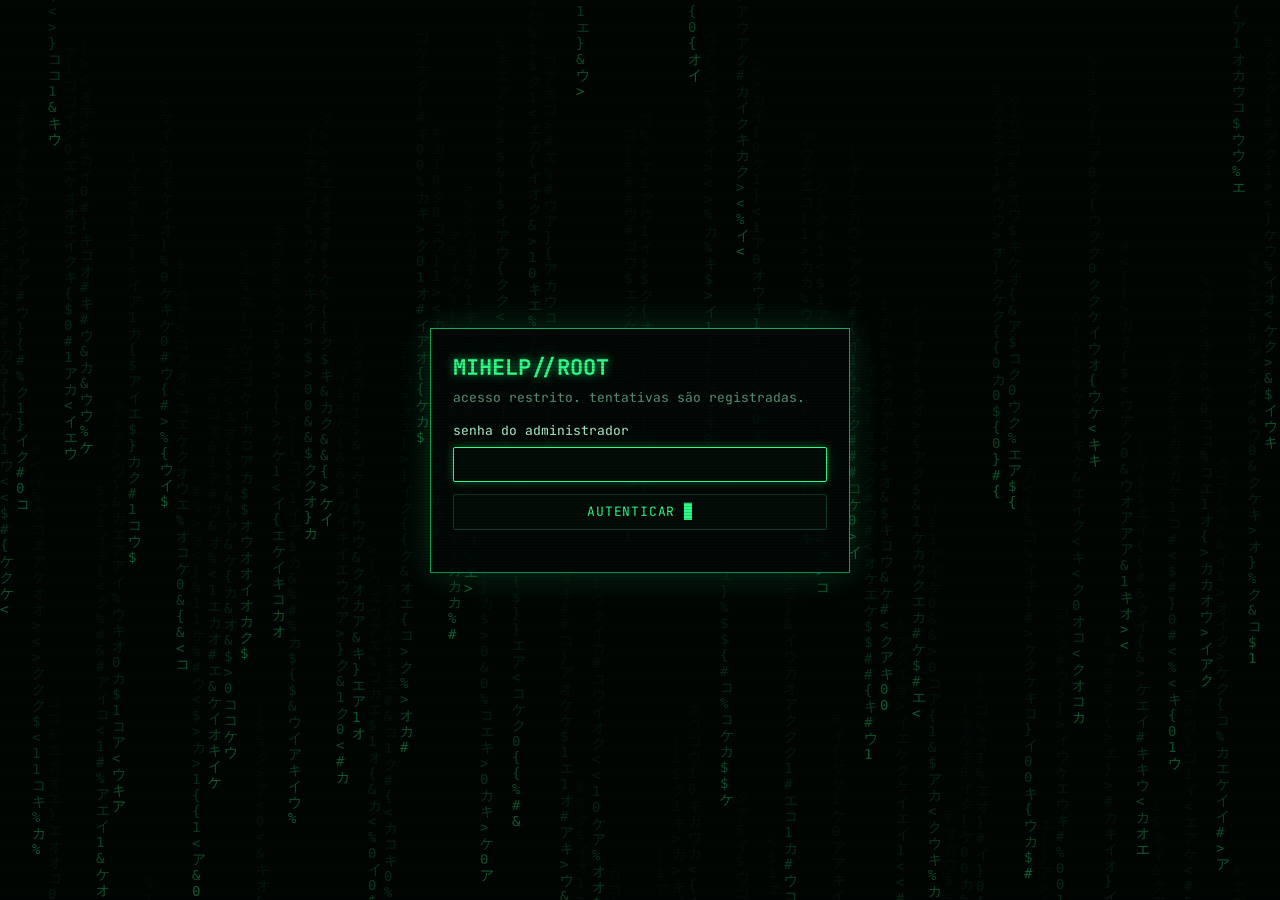
==== admin.html @ 462dd4fb "Add files via upload" ====
<!doctype html>
<html lang="pt-BR">
<head>
<meta charset="utf-8">
<meta name="viewport" content="width=device-width,initial-scale=1">
<meta name="robots" content="noindex,nofollow">
<title>MIHELP // ROOT</title>
<link rel="stylesheet" href="https://fonts.googleapis.com/css2?family=JetBrains+Mono:wght@400;700&display=swap">
<style>
:root{--bg:#030806;--pn:#07120d;--ln:#0f3d27;--g:#2bff88;--g2:#13a85a;--am:#ffb000;--rd:#ff4d5e;--tx:#b9ffd9;--mu:#5f9a7c}
*{box-sizing:border-box}
html,body{height:100%;margin:0;background:var(--bg);color:var(--tx);font:13px/1.5 'JetBrains Mono',ui-monospace,Consolas,monospace}
body::after{content:"";position:fixed;inset:0;pointer-events:none;background:repeating-linear-gradient(0deg,rgba(0,0,0,.18) 0 1px,transparent 1px 3px);z-index:99}
::selection{background:var(--g);color:#000}
a{color:var(--g)}
button,input,select,textarea{font:inherit;color:var(--g);background:#020b06;border:1px solid var(--ln);border-radius:2px;padding:7px 10px;outline:none}
input:focus,textarea:focus,select:focus{border-color:var(--g);box-shadow:0 0 8px rgba(43,255,136,.35)}
button{cursor:pointer;text-transform:uppercase;letter-spacing:.06em}
button:hover{background:var(--g);color:#000;box-shadow:0 0 12px rgba(43,255,136,.5)}
button.rd{color:var(--rd);border-color:#5a1620}button.rd:hover{background:var(--rd);color:#000}
button.am{color:var(--am);border-color:#5a4210}button.am:hover{background:var(--am);color:#000}
.glow{text-shadow:0 0 8px rgba(43,255,136,.7)}
#login{position:fixed;inset:0;display:grid;place-items:center;z-index:50;background:var(--bg)}
#rain{position:absolute;inset:0;opacity:.35}
.box{position:relative;width:min(420px,92vw);border:1px solid var(--g2);background:rgba(3,8,6,.88);padding:22px;box-shadow:0 0 30px rgba(43,255,136,.18)}
.box h1{margin:0 0 4px;font-size:22px;color:var(--g)}
.box p{margin:0 0 14px;color:var(--mu)}
.box input{width:100%;margin:6px 0 12px}
#msg{min-height:20px;color:var(--rd)}
.cur::after{content:"█";animation:b 1s steps(1) infinite}@keyframes b{50%{opacity:0}}
#app{display:none;height:100%;grid-template-columns:210px 1fr;grid-template-rows:1fr 120px}
#app.on{display:grid}
nav{grid-row:1/3;border-right:1px solid var(--ln);background:var(--pn);padding:14px 10px;overflow:auto}
nav h2{margin:0 0 12px;font-size:15px;color:var(--g)}
nav button{display:block;width:100%;text-align:left;margin:0 0 5px;border-color:transparent;background:transparent;text-transform:none}
nav button.on{border-color:var(--g2);color:#000;background:var(--g)}
nav .sp{height:14px}
main{overflow:auto;padding:18px}
main h3{margin:0 0 14px;color:var(--am);font-size:15px}main h3::before{content:"> ";color:var(--g)}
.card{border:1px solid var(--ln);background:var(--pn);padding:14px;margin:0 0 14px}
.card h4{margin:0 0 10px;color:var(--g);font-size:13px}
.grid{display:grid;grid-template-columns:repeat(auto-fit,minmax(150px,1fr));gap:12px}
.num{font-size:30px;color:var(--g);text-shadow:0 0 10px rgba(43,255,136,.6)}
.row{display:flex;gap:8px;flex-wrap:wrap;align-items:center;margin:0 0 8px}
.row>input,.row>select{flex:1;min-width:120px}
.it{border:1px solid var(--ln);padding:8px 10px;margin:0 0 6px;display:flex;gap:10px;justify-content:space-between;align-items:center;flex-wrap:wrap}
.it small{color:var(--mu)}
textarea{width:100%;min-height:140px;resize:vertical}
#log{grid-column:2;border-top:1px solid var(--ln);background:#010503;overflow:auto;padding:8px 14px;font-size:11px;color:var(--mu)}
#log b{color:var(--g)}#log .e{color:var(--rd)}
.mb{display:none}
@media(max-width:760px){#app{grid-template-columns:1fr;grid-template-rows:auto 1fr 90px}nav{grid-row:1;display:flex;gap:4px;overflow-x:auto;border-right:0;border-bottom:1px solid var(--ln);padding:8px}nav h2,nav .sp{display:none}nav button{width:auto;white-space:nowrap;margin:0}#log{grid-column:1}}
</style>
</head>
<body>

<div id="login">
  <canvas id="rain"></canvas>
  <div class="box">
    <h1 class="glow">MIHELP//ROOT</h1>
    <p>acesso restrito. tentativas são registradas.</p>
    <label>senha do administrador</label>
    <input id="pw" type="password" autocomplete="current-password" autofocus>
    <button id="go" style="width:100%">autenticar <span class="cur"></span></button>
    <div id="msg"></div>
  </div>
</div>

<div id="app">
  <nav id="nav"></nav>
  <main id="main"></main>
  <div id="log"></div>
</div>

<script>
const API='https://mihelp-api.mihelpmarketing.workers.dev';
const SITE='index.html'; // página do MiHelp (mesmo domínio)
const $=s=>document.querySelector(s);
const esc=s=>String(s==null?'':s).replace(/[&<>"']/g,c=>({'&':'&amp;','<':'&lt;','>':'&gt;','"':'&quot;',"'":'&#39;'}[c]));
const SEM_LOGIN=false; // true = modo demo (sem login, dados de mentira). Deixe false para usar de verdade.
let TK=''; try{TK=sessionStorage.getItem('mh_admtk')||''}catch(e){}

/* ---------- log estilo terminal ---------- */
function log(t,err){const l=$('#log');l.insertAdjacentHTML('afterbegin','<div class="'+(err?'e':'')+'"><b>['+new Date().toLocaleTimeString('pt-BR')+']</b> '+esc(t)+'</div>')}


/* ---------- dados de mentira (modo SEM_LOGIN) ---------- */
function mock(path){
  const p=path.split('?')[0];
  if(p==='/stats')return {ok:true,cad:128,helpers:61,lojas:14};
  if(p==='/config')return {ok:true,meta:'x',titulos:'x',duelo:'x'};
  if(p==='/admin/usuarios')return {ok:true,itens:[{nome:'Maria Souza',tel:'66999990001',papel:'helper',oficio:'Pintor'},{nome:'João Lima',tel:'66999990002',papel:'cliente',oficio:''},{nome:'Ana Reis',tel:'66999990003',papel:'helper',oficio:'Eletricista'}]};
  if(p==='/admin/oficios')return {ok:true,itens:[{tel:'66999990004',nome:'Carlos',oficio:'Instalador de piso vinílico'},{tel:'66999990005',nome:'Bia',oficio:'Designer de unhas'}]};
  if(p==='/anuncios')return {ok:true,anuncios:[{vaga:1,nome:'Padaria Central',texto:'Pão quentinho toda hora',validade:Date.now()+86400000},{vaga:2,nome:'Mercado Vale',texto:'Ofertas da semana',validade:Date.now()+7200000}]};
  if(p==='/admin/vozes')return {ok:true,itens:[{id:'v1',t:'Buraco na av. principal',reps:3,b:'Centro',oculto:false},{id:'v2',t:'Lâmpada queimada',reps:0,b:'Nova Barra',oculto:true}]};
  if(p==='/admin/classificados')return {ok:true,itens:[{id:'c1',t:'Bicicleta aro 26',reps:2,nome:'Pedro',oculto:false}]};
  if(p==='/admin/config')return {ok:true,itens:{meta:'{"txt":"exemplo"}',titulos:'{}',duelo:'{"id":"cidades"}'}};
  if(p==='/admin/licencas')return {ok:true,itens:[{tipo:'conta',alvo:'66999990001',nome:'Maria Souza',dias:30,ate:Date.now()+9*86400000,status:'ativo',restantes:9},{tipo:'loja',alvo:'padaria-central-a1b2',nome:'Padaria Central',dias:7,ate:Date.now()-2*86400000,status:'vencido',restantes:-2}]};
  if(p==='/admin/pagamentos')return {ok:true,total:342,itens:[{tipo:'anuncio',nome:'Padaria Central',valor:45,ts:Date.now()-3600000},{tipo:'apoio',nome:'Fulano',valor:20,ts:Date.now()-86400000},{tipo:'duelo',nome:'Beltrano',valor:5,ts:Date.now()-172800000}]};
  return {ok:true};
}
/* ---------- requisição ---------- */
async function req(path,body,method){
  const m=method||(body?'POST':'GET');
  if(SEM_LOGIN){log('[DEMO] '+m+' '+path);return {ok:true,j:mock(path)}}
  try{
    const r=await fetch(API+path,{method:m,headers:{'content-type':'application/json',...(TK?{authorization:'Bearer '+TK}:{})},body:body?JSON.stringify(body):undefined});
    const j=await r.json().catch(()=>({}));
    log(m+' '+path+' → '+r.status+(j.erro?' · '+j.erro:''),!r.ok);
    if(r.status===401&&TK&&path!=='/admin/login'){sair();}
    return {ok:r.ok,j};
  }catch(e){log(m+' '+path+' → sem conexão',true);return {ok:false,j:{erro:'sem conexão'}}}
}

/* ---------- login ---------- */
async function entrar(){
  const s=$('#pw').value;if(!s)return;
  $('#msg').textContent='';$('#go').disabled=true;
  const r=await req('/admin/login',{senha:s});
  $('#go').disabled=false;$('#pw').value='';
  if(r.ok&&r.j.token){TK=r.j.token;try{sessionStorage.setItem('mh_admtk',TK);sessionStorage.setItem('mh_adm','1')}catch(e){}abrir();}
  else $('#msg').textContent='ACESSO NEGADO'+(r.j.erro?' · '+r.j.erro:'');
}
function sair(){TK='';try{sessionStorage.removeItem('mh_admtk');sessionStorage.removeItem('mh_adm')}catch(e){}$('#app').classList.remove('on');$('#login').style.display='grid'}
$('#go').onclick=entrar;$('#pw').onkeydown=e=>{if(e.key==='Enter')entrar()};

/* ---------- chuva de código (só no login) ---------- */
(function(){const c=$('#rain'),x=c.getContext('2d');let w,h,col,y;
 const ch='01アイウエオカキクケコ#$%&<>{}';
 function ini(){w=c.width=innerWidth;h=c.height=innerHeight;col=Math.floor(w/16);y=Array(col).fill(0).map(()=>Math.random()*h/16)}
 ini();addEventListener('resize',ini);
 setInterval(()=>{if($('#login').style.display==='none')return;x.fillStyle='rgba(3,8,6,.12)';x.fillRect(0,0,w,h);x.fillStyle='#2bff88';x.font='14px monospace';
  y.forEach((v,i)=>{x.fillText(ch[Math.floor(Math.random()*ch.length)],i*16,v*16);y[i]=v*16>h&&Math.random()>.975?0:v+1})},60)})();

/* ---------- módulos ---------- */
const MODS=[
 ['visao','/visao'],['pessoas','/pessoas'],['oficios','/oficios'],['anuncios','/anuncios'],
 ['comandos','/comandos'],['denuncias','/denuncias'],['textos','/textos'],['meta','/meta'],['pagamentos','/pagamentos'],['planos','/planos'],['acessos','/acessos'],['config','/config'],
];
function menu(){
  $('#nav').innerHTML='<h2 class="glow">MIHELP//ROOT</h2>'+MODS.map(m=>'<button data-m="'+m[0]+'">'+m[1]+'</button>').join('')
   +'<div class="sp"></div><button class="am" id="bMi">↗ entrar no mihelp</button><button class="rd" id="bSair">⏻ sair</button>';
  document.querySelectorAll('nav [data-m]').forEach(b=>b.onclick=()=>mod(b.dataset.m));
  $('#bSair').onclick=sair;
  $('#bMi').onclick=()=>{try{sessionStorage.setItem('mh_adm','1');sessionStorage.setItem('mh_admtk',TK)}catch(e){}window.open(SITE,'_blank')}; // a nova aba herda o sessionStorage (mesmo domínio)
}
function abrir(){$('#login').style.display='none';$('#app').classList.add('on');menu();mod('visao');log('sessão root aberta (12h)')}
function mod(n){
  document.querySelectorAll('nav [data-m]').forEach(b=>b.classList.toggle('on',b.dataset.m===n));
  $('#main').innerHTML='<h3>'+n+'</h3><div id="c">carregando<span class="cur"></span></div>';
  M[n]($('#c'));
}
const btn=(t,cls,fn)=>{const b=document.createElement('button');b.textContent=t;if(cls)b.className=cls;b.onclick=fn;return b};
const conf=(b,t,fn)=>{b.onclick=()=>{if(b.dataset.c){fn();return}b.dataset.c=1;const o=b.textContent;b.textContent='confirmar?';setTimeout(()=>{delete b.dataset.c;b.textContent=o},3000)}};

const M={
 async visao(c){
  const [s,k]=await Promise.all([req('/stats'),req('/config')]);
  const j=s.j||{};
  c.innerHTML='<div class="grid"><div class="card"><h4>CADASTROS</h4><div class="num">'+(j.cad??'—')+'</div></div><div class="card"><h4>HELPERS</h4><div class="num">'+(j.helpers??'—')+'</div></div><div class="card"><h4>LOJAS</h4><div class="num">'+(j.lojas??'—')+'</div></div></div>'
   +'<div class="card"><h4>STATUS</h4>API: <b>'+(s.ok?'ONLINE':'OFFLINE')+'</b><br>'+esc(API)+'<br>Chaves públicas ativas: '+esc(Object.keys(k.j||{}).filter(x=>x!=='ok').join(', ')||'—')+'</div>';
 },
 async pessoas(c){
  c.innerHTML='<div class="row"><input id="q" placeholder="nome ou telefone"><button id="bq">buscar</button></div><div id="res"></div>';
  const busca=async()=>{const q=$('#q').value.trim();const r=await req('/admin/usuarios?q='+encodeURIComponent(q));const R=$('#res');R.innerHTML='';
   (r.j.itens||[]).forEach(u=>{const d=document.createElement('div');d.className='it';d.innerHTML='<div>'+esc(u.nome)+' <small>'+esc(u.tel)+' · '+esc(u.papel)+' · '+esc(u.oficio||'sem ofício')+'</small></div>';
    d.append(btn(u.papel==='helper'?'→ cliente':'→ helper','am',async()=>{const o=u.papel==='helper'?null:prompt('Ofício (ex: Pintor):','');if(u.papel!=='helper'&&!o)return;await req('/admin/usuario/mudar',{tel:u.tel,papel:u.papel==='helper'?'cliente':'helper',oficio:o||''});busca()}));
    R.append(d)});if(!(r.j.itens||[]).length)R.textContent='nenhum resultado'};
  $('#bq').onclick=busca;$('#q').onkeydown=e=>{if(e.key==='Enter')busca()};
 },
 async oficios(c){
  const r=await req('/admin/oficios');c.innerHTML='';
  (r.j.itens||[]).forEach(o=>{const d=document.createElement('div');d.className='it';d.innerHTML='<div>'+esc(o.oficio)+' <small>'+esc(o.nome)+' · '+esc(o.tel)+'</small></div>';
   d.append(btn('aprovar','',async()=>{await req('/admin/oficios/decidir',{tel:o.tel,oficio:o.oficio,aprovar:true});mod('oficios')}),
    btn('aprovar como…','am',async()=>{const n=prompt('Aprovar como:',o.oficio);if(n){await req('/admin/oficios/decidir',{tel:o.tel,oficio:o.oficio,aprovar:true,como:n});mod('oficios')}}),
    btn('recusar','rd',async()=>{await req('/admin/oficios/decidir',{tel:o.tel,oficio:o.oficio,aprovar:false});mod('oficios')}));
   c.append(d)});
  if(!(r.j.itens||[]).length)c.textContent='nenhum ofício pendente ✔';
 },
 async anuncios(c){
  c.innerHTML='<div class="card"><h4>NOVO ANÚNCIO</h4><div class="row"><input id="an" placeholder="nome"><input id="at" placeholder="texto (até 140)"></div><div class="row"><input id="al" placeholder="link https://"><input id="av" type="number" placeholder="vaga 1-30" value="1"><input id="am" type="number" placeholder="minutos" value="1440"><select id="ag"><option value="">pago</option><option value="cortesia">cortesia</option></select><button id="ab">publicar</button></div></div><div id="ls"></div><div class="row"><button class="rd" id="alp">limpar todos</button></div>';
  $('#ab').onclick=async()=>{await req('/admin',{acao:'anuncio_add',dados:{nome:$('#an').value,texto:$('#at').value,link:$('#al').value,vaga:+$('#av').value,minutos:+$('#am').value,tag:$('#ag').value}});mod('anuncios')};
  conf($('#alp'),'',async()=>{await req('/admin',{acao:'anuncio_limpar'});mod('anuncios')});
  const r=await req('/anuncios');
  (r.j.anuncios||[]).forEach(a=>{const d=document.createElement('div');d.className='it';d.innerHTML='<div>#'+a.vaga+' '+esc(a.nome)+' <small>'+esc(a.texto)+' · até '+new Date(a.validade).toLocaleString('pt-BR')+'</small></div>';
   const b=btn('apagar vaga','rd');conf(b,'',async()=>{await req('/admin',{acao:'anuncio_del',dados:{vaga:a.vaga}});mod('anuncios')});d.append(b);$('#ls').append(d)});
 },
 comandos(c){
  c.innerHTML='<div class="card"><h4>AVISO PARA TODOS OS APARELHOS</h4><div class="row"><input id="cv" maxlength="120" placeholder="mensagem"><input id="ct" type="number" placeholder="minutos (0=sem fim)" value="30"><button id="ca">enviar</button></div></div>'
   +'<div class="card"><h4>BOTS</h4><div class="row"><button id="b1">ligar</button><button id="b0" class="rd">desligar</button></div></div>'
   +'<div class="card"><h4>VERIFICAR PESSOA</h4><div class="row"><input id="vn" placeholder="nome exato"><button id="v1">dar selo</button><button id="v0" class="rd">tirar selo</button></div></div>'
   +'<div class="card"><h4>LIMPAR (apaga em todos os aparelhos)</h4><div class="row" id="lp"></div></div>';
  const cmd=async x=>{const r=await req('/admin/ctl',{cmd:x});if(r.ok)log('comando enviado: '+x.a)};
  $('#ca').onclick=()=>cmd({a:'aviso',v:$('#cv').value,ate:+$('#ct').value?Date.now()+$('#ct').value*60000:0});
  $('#b1').onclick=()=>cmd({a:'bots',v:true});$('#b0').onclick=()=>cmd({a:'bots',v:false});
  $('#v1').onclick=()=>cmd({a:'verif',n:$('#vn').value,v:1});$('#v0').onclick=()=>cmd({a:'verif',n:$('#vn').value,v:0});
  ['sala','salas','guilda','outdoor','tudo'].forEach(a=>{const b=btn(a,'rd');conf(b,'',()=>cmd({a:'limpar',alvo:a}));$('#lp').append(b)});
 },
 async denuncias(c){
  const [v,k]=await Promise.all([req('/admin/vozes'),req('/admin/classificados')]);
  c.innerHTML='<div class="card"><h4>VOZ DA CIDADE (mais denunciadas)</h4><div id="vz"></div></div><div class="card"><h4>CLASSIFICADOS (mais denunciados)</h4><div id="cl"></div></div>';
  (v.j.itens||[]).slice(0,25).forEach(x=>{const d=document.createElement('div');d.className='it';d.innerHTML='<div>'+esc(x.t)+' <small>reps '+x.reps+' · '+esc(x.b)+(x.oculto?' · OCULTO':'')+'</small></div>';
   d.append(btn(x.oculto?'mostrar':'ocultar','am',async()=>{await req('/admin/vozes/acao',{id:x.id,acao:'ocultar',v:!x.oculto});mod('denuncias')}));
   const b=btn('apagar','rd');conf(b,'',async()=>{await req('/admin/vozes/acao',{id:x.id,acao:'apagar'});mod('denuncias')});d.append(b);$('#vz').append(d)});
  (k.j.itens||[]).slice(0,25).forEach(x=>{const d=document.createElement('div');d.className='it';d.innerHTML='<div>'+esc(x.t)+' <small>reps '+x.reps+' · '+esc(x.nome)+(x.oculto?' · OCULTO':'')+'</small></div>';
   d.append(btn(x.oculto?'mostrar':'ocultar','am',async()=>{await req('/admin/classificados/acao',{id:x.id,acao:'ocultar',v:!x.oculto});mod('denuncias')}));
   const b=btn('apagar','rd');conf(b,'',async()=>{await req('/admin/classificados/acao',{id:x.id,acao:'apagar'});mod('denuncias')});d.append(b);$('#cl').append(d)});
 },

 async textos(c){
  const r=await req('/admin/config');let cur={};try{cur=JSON.parse((r.j.itens||{}).textos||'{}')}catch(e){}
  const D={'apoio.titulo':'Ajude o MiHelp a crescer','apoio.texto':'Toda ajuda mantém o MiHelp no ar.','apoio.botao':'Apoiar','apoio.link':''};
  const R={'apoio.titulo':'Título','apoio.texto':'Texto','apoio.botao':'Botão','apoio.link':'Link do botão'};
  c.innerHTML='<div class="grid" style="grid-template-columns:1fr 1fr"><div class="card"><h4>💛 CAIXINHA DE DOAÇÃO</h4><div id="tf"></div><div class="row"><button id="ts">salvar</button><button id="tr" class="rd">voltar ao original</button></div></div><div class="card"><h4>PRÉVIA</h4><div id="pv" style="border:1px solid var(--g2);padding:14px;text-align:center"></div></div></div>';
  const I={};Object.keys(R).forEach(k=>{const l=document.createElement('label');l.textContent=R[k];const i=document.createElement(k==='apoio.texto'?'textarea':'input');i.value=cur[k]||D[k];i.style.cssText='width:100%;margin:4px 0 10px;min-height:'+(k==='apoio.texto'?'70px':'0');i.oninput=pv;I[k]=i;$('#tf').append(l,i)});
  function pv(){$('#pv').innerHTML='<b style="color:var(--am)">'+esc(I['apoio.titulo'].value)+'</b><p>'+esc(I['apoio.texto'].value)+'</p><button>'+esc(I['apoio.botao'].value)+'</button><br><small>'+esc(I['apoio.link'].value)+'</small>'}pv();
  $('#ts').onclick=async()=>{const o={};Object.keys(I).forEach(k=>{const v=I[k].value.trim().slice(0,200);if(v&&v!==D[k])o[k]=v});await req('/admin/config',{itens:{textos:JSON.stringify(o)}});log('textos salvos')};
  $('#tr').onclick=async()=>{await req('/admin/config',{itens:{textos:'{}'}});mod('textos')};
 },
 async meta(c){
  const r=await req('/admin/config');let m={alvo:5000,arrecadado:0,usos:[]};try{Object.assign(m,JSON.parse((r.j.itens||{}).meta||'{}'))}catch(e){}
  c.innerHTML='<div class="card"><h4>META DE APOIO</h4><div class="row"><input id="ma" type="number" placeholder="meta R$"><input id="mr" type="number" placeholder="arrecadado R$"></div><div id="mu"></div><button id="ms">salvar</button></div><div class="card"><h4>ANDAMENTO</h4><div style="height:14px;border:1px solid var(--g2)"><div id="mb" style="height:100%;background:var(--g)"></div></div></div>';
  $('#ma').value=m.alvo;$('#mr').value=m.arrecadado;
  const U=(m.usos||[]).map(u=>{const d=document.createElement('div');d.className='row';const n=document.createElement('input'),q=document.createElement('input');n.value=u[0];q.type='number';q.value=u[1];d.append(n,q);$('#mu').append(d);return [n,q]});
  const bar=()=>$('#mb').style.width=Math.min(100,(+$('#mr').value||0)/(+$('#ma').value||1)*100)+'%';bar();$('#mr').oninput=$('#ma').oninput=bar;
  $('#ms').onclick=async()=>{if(!(+$('#ma').value>0))return log('a meta precisa ser maior que zero',true);await req('/admin/config',{itens:{meta:JSON.stringify({alvo:+$('#ma').value,arrecadado:Math.max(0,+$('#mr').value||0),usos:U.map(([n,q])=>[n.value.trim()||'Outro',+q.value||0])})}});log('meta salva')};
 },
 async pagamentos(c){
  const r=await req('/admin/pagamentos');const j=r.j||{};
  if(!r.ok||!j.itens){c.innerHTML='<div class="card">Rota <b>/admin/pagamentos</b> ainda não existe no worker. Cole o bloco v33 (arquivo worker-v33.js) no fim do worker.js.</div>';return}
  c.innerHTML='<div class="grid"><div class="card"><h4>TOTAL CONFIRMADO</h4><div class="num">R$ '+(+j.total||0).toFixed(2).replace('.',',')+'</div></div></div><div class="card"><h4>ÚLTIMOS PAGAMENTOS (Pix confirmado no Mercado Pago)</h4><div id="pl"></div></div>';
  j.itens.forEach(x=>{const d=document.createElement('div');d.className='it';d.innerHTML='<div>'+esc(x.tipo)+' · '+esc(x.nome)+' <small>'+new Date(x.ts).toLocaleString('pt-BR')+'</small></div><b>R$ '+(+x.valor).toFixed(2).replace('.',',')+'</b>';$('#pl').append(d)});
 },
 async planos(c){
  const r=await req('/admin/config');let L=[];try{L=JSON.parse((r.j.itens||{}).planos||'[]')}catch(e){}
  if(!L.length)L=[{app:'mesa',nome:'Básico',preco:49,desc:'Cardápio + pedidos'},{app:'domin',nome:'Pro',preco:99,desc:'PDV, estoque, equipe'}];
  c.innerHTML='<div class="card"><h4>PLANOS DOS APPS (rascunho)</h4><p style="color:var(--mu)">Só define os planos. A cobrança e o bloqueio por plano vêm na próxima etapa.</p><div id="pp"></div><div class="row"><button id="pa">+ plano</button><button id="ps">salvar</button></div></div>';
  const draw=()=>{$('#pp').innerHTML='';L.forEach((p,i)=>{const d=document.createElement('div');d.className='row';
   const a=document.createElement('select');['mesa','domin','mihelp'].forEach(o=>{const e=document.createElement('option');e.textContent=o;a.append(e)});a.value=p.app;a.onchange=()=>p.app=a.value;
   const n=document.createElement('input');n.value=p.nome;n.oninput=()=>p.nome=n.value;const q=document.createElement('input');q.type='number';q.value=p.preco;q.oninput=()=>p.preco=+q.value;
   const t=document.createElement('input');t.value=p.desc;t.oninput=()=>p.desc=t.value;const x=btn('✕','rd',()=>{L.splice(i,1);draw()});d.append(a,n,q,t,x);$('#pp').append(d)})};draw();
  $('#pa').onclick=()=>{L.push({app:'mesa',nome:'Novo',preco:0,desc:''});draw()};
  $('#ps').onclick=async()=>{await req('/admin/config',{itens:{planos:JSON.stringify(L.slice(0,20))}});log('planos salvos')};
 },

 async acessos(c){
  c.innerHTML='<div class="card"><h4>DAR / ESTENDER ACESSO</h4>'
   +'<div class="row"><select id="aApp"><option value="mesa">MESA</option><option value="domin">DOMIN</option><option value="rivo">RIVO</option><option value="mihelp">MIHELP</option></select>'
   +'<select id="aTipo"><option value="conta">conta (telefone)</option><option value="loja">loja (chave)</option></select>'
   +'<input id="aAlvo" placeholder="telefone ou chave da loja"><input id="aDias" type="number" placeholder="dias" value="30" style="max-width:100px"></div>'
   +'<div class="row"><button id="aDar">dar acesso</button><button id="aExt" class="am">estender</button></div></div>'
   +'<div class="card"><h4>ACESSOS DESTE APP</h4><div id="aLs"></div></div>';
  const carregar=async()=>{const r=await req('/admin/licencas?app='+$('#aApp').value);const L=$('#aLs');L.innerHTML='';
   (r.j.itens||[]).forEach(x=>{const vencido=x.status!=='ativo';const d=document.createElement('div');d.className='it';
    d.innerHTML='<div>'+(x.tipo==='conta'?'📱 ':'🏪 ')+esc(x.nome||x.alvo)+' <small>'+esc(x.alvo)+' · '+(x.status==='revogado'?'REVOGADO':x.status==='vencido'?'VENCIDO há '+Math.abs(x.restantes)+'d':x.restantes+'d restantes')+'</small></div>';
    const cor=x.status==='ativo'?'':'rd';d.querySelector('div').style.color=x.status==='ativo'?'var(--g)':x.status==='vencido'?'var(--rd)':'var(--mu)';
    const e7=btn('+7','',async()=>{await req('/admin/licenca',{app:$('#aApp').value,tipo:x.tipo,alvo:x.alvo,dias:7,acao:'estender'});carregar()});
    const e30=btn('+30','',async()=>{await req('/admin/licenca',{app:$('#aApp').value,tipo:x.tipo,alvo:x.alvo,dias:30,acao:'estender'});carregar()});
    const rv=btn('revogar','rd');conf(rv,'',async()=>{await req('/admin/licenca',{app:$('#aApp').value,tipo:x.tipo,alvo:x.alvo,acao:'revogar'});carregar()});
    d.append(e7,e30,rv);L.append(d)});
   if(!(r.j.itens||[]).length)L.textContent='nenhum acesso cadastrado para este app ainda'};
  $('#aApp').onchange=carregar;
  $('#aDar').onclick=async()=>{const alvo=$('#aAlvo').value.trim(),dias=+$('#aDias').value;if(!alvo||!(dias>0))return log('preencha o alvo e os dias',true);
   const r=await req('/admin/licenca',{app:$('#aApp').value,tipo:$('#aTipo').value,alvo,dias,acao:'dar'});if(r.ok)$('#aAlvo').value='';carregar()};
  $('#aExt').onclick=async()=>{const alvo=$('#aAlvo').value.trim(),dias=+$('#aDias').value;if(!alvo||!(dias>0))return log('preencha o alvo e os dias',true);
   await req('/admin/licenca',{app:$('#aApp').value,tipo:$('#aTipo').value,alvo,dias,acao:'estender'});carregar()};
  carregar();
 },
 async config(c){
  const r=await req('/admin/config');const it=r.j.itens||{};
  c.innerHTML='<div class="card"><h4>CHAVES DO AdminConfig</h4><div class="row"><select id="ck"></select><input id="nk" placeholder="ou nova chave"></div><textarea id="cvv" spellcheck="false"></textarea><div class="row"><button id="cs">gravar</button></div></div>';
  const S=$('#ck');S.innerHTML=Object.keys(it).map(k=>'<option>'+esc(k)+'</option>').join('');
  const pr=()=>{const v=it[S.value]||'';try{$('#cvv').value=JSON.stringify(JSON.parse(v),null,2)}catch(e){$('#cvv').value=v}};
  S.onchange=pr;pr();
  $('#cs').onclick=async()=>{const k=$('#nk').value.trim()||S.value;if(!k)return;let v=$('#cvv').value;try{v=JSON.stringify(JSON.parse(v))}catch(e){}
   const o=await req('/admin/config',{itens:{[k]:v}});if(o.ok&&(o.j.recusadas||[]).length)log('recusada pelo servidor: '+o.j.recusadas.join(','),true);mod('config')};
 }
};

if(SEM_LOGIN){abrir();log('MODO DEMO: sem login, dados de mentira')}else if(TK&&sessionStorage.getItem('mh_adm')==='1')abrir();else{$('#login').style.display='grid';$('#pw').focus()}
</script>
</body>
</html>
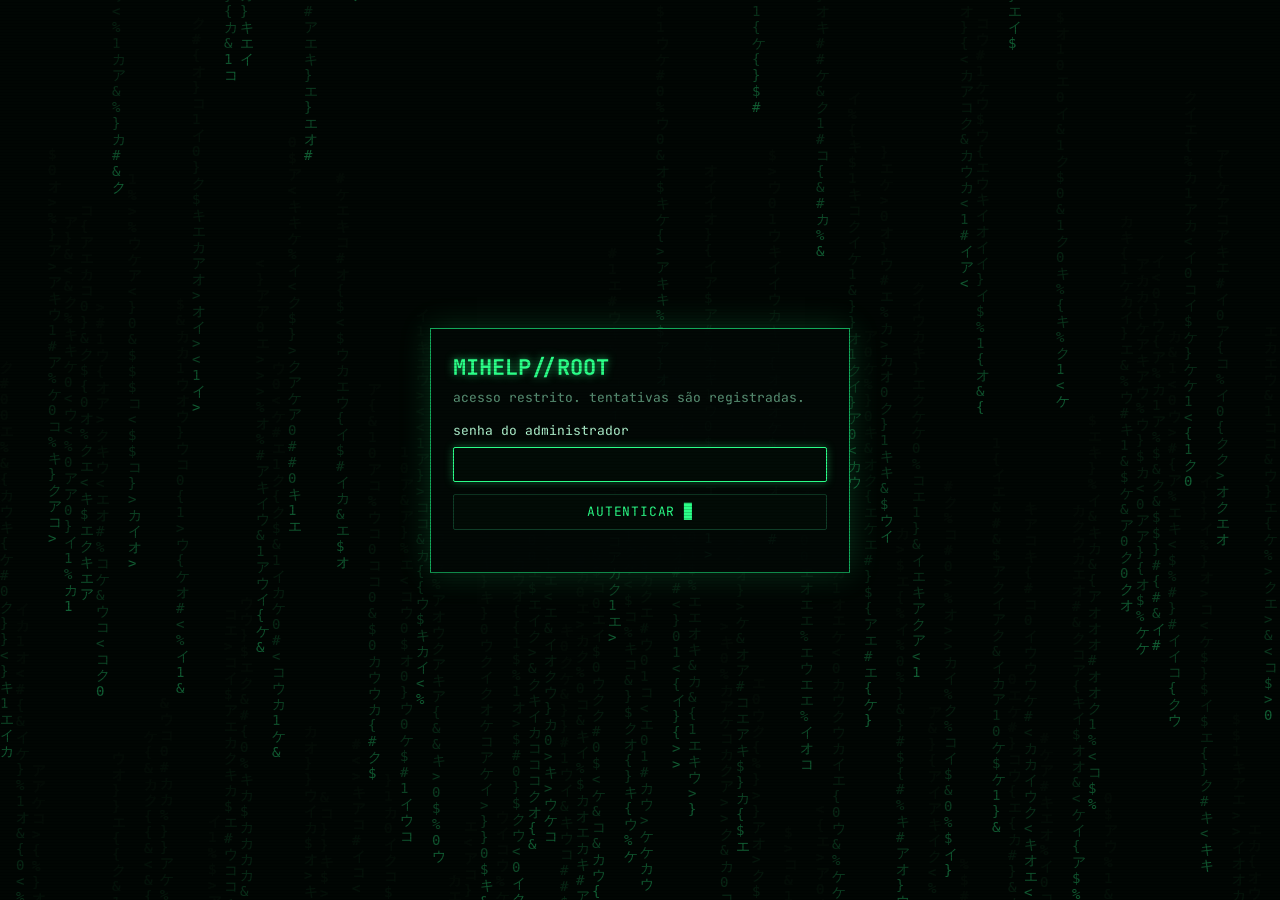
==== commit a022280d: "Add files via upload" ====
--- a/admin.html
+++ b/admin.html
@@ -97,6 +97,7 @@
   if(p==='/admin/config')return {ok:true,itens:{meta:'{"txt":"exemplo"}',titulos:'{}',duelo:'{"id":"cidades"}'}};
   if(p==='/admin/licencas')return {ok:true,itens:[{tipo:'conta',alvo:'66999990001',nome:'Maria Souza',dias:30,ate:Date.now()+9*86400000,status:'ativo',restantes:9},{tipo:'loja',alvo:'padaria-central-a1b2',nome:'Padaria Central',dias:7,ate:Date.now()-2*86400000,status:'vencido',restantes:-2}]};
   if(p==='/admin/pagamentos')return {ok:true,total:342,itens:[{tipo:'anuncio',nome:'Padaria Central',valor:45,ts:Date.now()-3600000},{tipo:'apoio',nome:'Fulano',valor:20,ts:Date.now()-86400000},{tipo:'duelo',nome:'Beltrano',valor:5,ts:Date.now()-172800000}]};
+  if(p==='/admin/investir')return {ok:true,itens:[{id:'x1',categoria:'franquia',nome:'Marca Exemplo',segmento:'Alimentação',status:'pendente',plano:'basico',ativo:true,cidades:['barra-do-garcas']}],interesses:[]};
   return {ok:true};
 }
 /* ---------- requisição ---------- */
@@ -134,7 +135,7 @@
 
 /* ---------- módulos ---------- */
 const MODS=[
- ['visao','/visao'],['pessoas','/pessoas'],['oficios','/oficios'],['anuncios','/anuncios'],
+ ['visao','/visao'],['pessoas','/pessoas'],['oficios','/oficios'],['investir','/investir'],['anuncios','/anuncios'],
  ['comandos','/comandos'],['denuncias','/denuncias'],['textos','/textos'],['meta','/meta'],['pagamentos','/pagamentos'],['planos','/planos'],['acessos','/acessos'],['config','/config'],
 ];
 function menu(){
@@ -176,6 +177,52 @@
     btn('recusar','rd',async()=>{await req('/admin/oficios/decidir',{tel:o.tel,oficio:o.oficio,aprovar:false});mod('oficios')}));
    c.append(d)});
   if(!(r.j.itens||[]).length)c.textContent='nenhum ofício pendente ✔';
+ },
+ async investir(c){
+  const [r,p]=await Promise.all([req('/admin/investir'),req('/investir')]);const j=r.j||{};
+  if(!r.ok||!j.itens){c.innerHTML='<div class="card">Rota <b>/admin/investir</b> ainda não existe no worker. Veja o arquivo INVESTIR-API.md.</div>';return}
+  const CAT={franquia:'Franquias',regiao:'Negócios da região',oportunidade:'Oportunidades'},PL=['basico','destaque','exclusivo'],
+   CID={'barra-do-garcas':'Barra do Garças-MT','pontal-do-araguaia':'Pontal do Araguaia-MT',aragarcas:'Aragarças-GO'},
+   GAR=/(retorno|lucro|rentabilidade|ganho|rendimento)s?\s+(garantid|certo|assegurad|fixo)|garant(e|imos|ido|ia)\s+(o\s+|de\s+)?(retorno|lucro|ganho|rendimento)|sem\s+risco|risco\s+zero|dinheiro\s+de\s+volta/i;
+  const L=j.itens,ints=j.interesses||[],cnt={};ints.forEach(x=>{cnt[x.opId]=(cnt[x.opId]||0)+1});
+  const pend=L.filter(i=>i.status==='pendente').length;
+  c.innerHTML='<div class="grid"><div class="card"><h4>PENDENTES</h4><div class="num">'+pend+'</div></div><div class="card"><h4>NO AR</h4><div class="num">'+L.filter(i=>i.status==='aprovado'&&i.ativo!==false).length+'</div></div><div class="card"><h4>INTERESSES</h4><div class="num">'+ints.length+'</div></div></div>'
+   +'<div class="card"><h4>OPORTUNIDADES</h4><div id="il"></div><div class="row"><button id="in">+ nova oportunidade</button></div></div><div class="card" id="ie" hidden></div>'
+   +'<div class="card"><h4>INTERESSADOS (dados pessoais: só root; cada pessoa autorizou o envio)</h4><div id="ii"></div></div><div class="card"><h4>DEMANDA POR TIPO DE NEGÓCIO</h4><div id="id"></div></div>';
+  const sv=async it=>{const o=await req('/admin/investir/salvar',it);if(o.ok)mod('investir');else log('não salvou',true)};
+  L.slice().sort((a,b)=>(a.status==='pendente'?0:1)-(b.status==='pendente'?0:1)||String(a.nome).localeCompare(String(b.nome))).forEach(i=>{
+   const d=document.createElement('div');d.className='it';
+   d.innerHTML='<div>'+esc(i.nome)+' <small>'+esc(CAT[i.categoria]||i.categoria)+' · '+esc(i.status)+' · plano '+esc(i.plano||'basico')+(i.patrocinado?' · PATROCINADA':'')+(i.ativo===false?' · DESATIVADA':'')+(i.views?' · 👁 '+i.views:'')+(cnt[i.id]?' · ✉ '+cnt[i.id]:'')+'</small></div>';
+   const up=ch=>sv(Object.assign({},i,ch));
+   if(i.status!=='aprovado')d.append(btn('aprovar','',()=>up({status:'aprovado'})));
+   if(i.status!=='rejeitado')d.append(btn('rejeitar','rd',()=>up({status:'rejeitado'})));
+   d.append(btn(i.ativo===false?'ativar':'desativar','am',()=>up({ativo:i.ativo===false})),btn(i.patrocinado?'tirar patrocínio':'patrocinar','am',()=>up({patrocinado:!i.patrocinado})));
+   const pl=document.createElement('select');PL.forEach(o=>pl.append(new Option('plano '+o,o)));pl.value=i.plano||'basico';pl.onchange=()=>up({plano:pl.value});d.append(pl,btn('editar','',()=>form(i)));
+   const x=btn('apagar','rd');conf(x,'',async()=>{await req('/admin/investir/apagar',{id:i.id});mod('investir')});d.append(x);$('#il').append(d)});
+  if(!L.length)$('#il').textContent='nenhuma oportunidade cadastrada';
+  function form(it){const o=it||{},E=$('#ie');E.hidden=false;
+   E.innerHTML='<h4>'+(it?'EDITAR':'NOVA')+' OPORTUNIDADE</h4>';
+   const F={},add=(k,lb,tag,opts)=>{const l=document.createElement('label');l.textContent=lb;const e=document.createElement(tag||'input');if(tag==='select')(opts||[]).forEach(v=>e.append(new Option(Array.isArray(v)?v[1]:v,Array.isArray(v)?v[0]:v)));if(tag==='textarea')e.style.minHeight='70px';e.style.cssText+='width:100%;margin:4px 0 10px';e.value=o[k]==null?'':o[k];F[k]=e;E.append(l,e)};
+   add('categoria','Categoria','select',Object.entries(CAT));add('nome','Nome *');add('segmento','Segmento *');add('cidadeOrigem','Cidade de origem','select',[['','—']].concat(Object.entries(CID)));
+   add('descricao','Descrição *','textarea');add('modelo','Modelo de operação / negócio','textarea');add('procura','Procura','select',[['franqueado','franqueado'],['socio','sócio'],['investidor','investidor'],['comprador','comprador']]);
+   add('tipoExpansao','Tipo de expansão');add('invest','Investimento estimado (como a empresa informa)');add('taxa','Taxa de franquia');add('area','Área necessária');add('requisitos','Requisitos','textarea');add('extra','Informações adicionais','textarea');add('site','Site https://');add('contato','WhatsApp');
+   const cs=Object.entries(CID).map(([k,n])=>{const l=document.createElement('label');l.style.marginRight='14px';const e=document.createElement('input');e.type='checkbox';e.value=k;e.checked=(o.cidades||[]).includes(k);l.append(e,' '+n);E.append(l);return e});
+   E.append(document.createElement('br'));add('plano','Plano','select',PL);add('status','Situação','select',['pendente','aprovado','rejeitado']);
+   if(!it)F.status.value='aprovado';
+   const pa=document.createElement('input');pa.type='checkbox';pa.checked=!!o.patrocinado;const at=document.createElement('input');at.type='checkbox';at.checked=o.ativo!==false;
+   const l1=document.createElement('label');l1.append(pa,' patrocinada');const l2=document.createElement('label');l2.style.marginLeft='14px';l2.append(at,' ativa');E.append(l1,l2,document.createElement('br'),document.createElement('br'));
+   const sb=btn('salvar','',()=>{const V=k=>F[k].value.trim();if(V('nome').length<2||V('segmento').length<2||V('descricao').length<10)return log('preencha nome, segmento e descrição (mín. 10 letras)',true);
+    if(V('site')&&!/^https?:\/\//i.test(V('site')))return log('site precisa começar com https://',true);
+    if(GAR.test(['nome','segmento','descricao','modelo','tipoExpansao','invest','taxa','requisitos','extra'].map(V).join(' ')))return log('texto promete retorno garantido: não pode',true);
+    const it2=Object.assign({},o);['categoria','nome','segmento','cidadeOrigem','descricao','modelo','procura','tipoExpansao','invest','taxa','area','requisitos','extra','site','contato','plano','status'].forEach(k=>it2[k]=V(k));
+    if(it2.categoria==='franquia')it2.procura='franqueado';it2.cidades=cs.filter(e=>e.checked).map(e=>e.value);it2.patrocinado=pa.checked;it2.ativo=at.checked;if(!it2.id)it2.id='o'+Date.now().toString(36)+Math.random().toString(36).slice(2,7);it2.origem=o.origem||'admin';it2.ts=o.ts||Date.now();sv(it2)});
+   const row=document.createElement('div');row.className='row';row.append(sb,btn('cancelar','rd',()=>{E.hidden=true}));E.append(row);E.scrollIntoView({behavior:'smooth'})}
+  $('#in').onclick=()=>form(null);
+  ints.slice().reverse().slice(0,80).forEach(x=>{const op=L.find(i=>i.id===x.opId),d=document.createElement('div');d.className='it';d.innerHTML='<div>'+esc(x.nome)+' → '+esc(op?op.nome:x.opId)+' <small>'+esc([CID[x.cidade]||x.cidade,x.tel,x.tipo,x.faixa,x.msg].filter(Boolean).join(' · '))+'</small></div>';$('#ii').append(d)});
+  if(!ints.length)$('#ii').textContent='ninguém manifestou interesse ainda';
+  const dm={};((p.j&&p.j.demanda)||[]).forEach(x=>{dm[x.categoria]=(dm[x.categoria]||0)+(+x.n||0)});
+  Object.entries(dm).sort((a,b)=>b[1]-a[1]).forEach(([k,n])=>{const d=document.createElement('div');d.className='it';d.innerHTML='<div>'+esc(k)+'</div><b>'+n+'</b>';$('#id').append(d)});
+  if(!Object.keys(dm).length)$('#id').textContent='sem pedidos ainda';
  },
  async anuncios(c){
   c.innerHTML='<div class="card"><h4>NOVO ANÚNCIO</h4><div class="row"><input id="an" placeholder="nome"><input id="at" placeholder="texto (até 140)"></div><div class="row"><input id="al" placeholder="link https://"><input id="av" type="number" placeholder="vaga 1-30" value="1"><input id="am" type="number" placeholder="minutos" value="1440"><select id="ag"><option value="">pago</option><option value="cortesia">cortesia</option></select><button id="ab">publicar</button></div></div><div id="ls"></div><div class="row"><button class="rd" id="alp">limpar todos</button></div>';
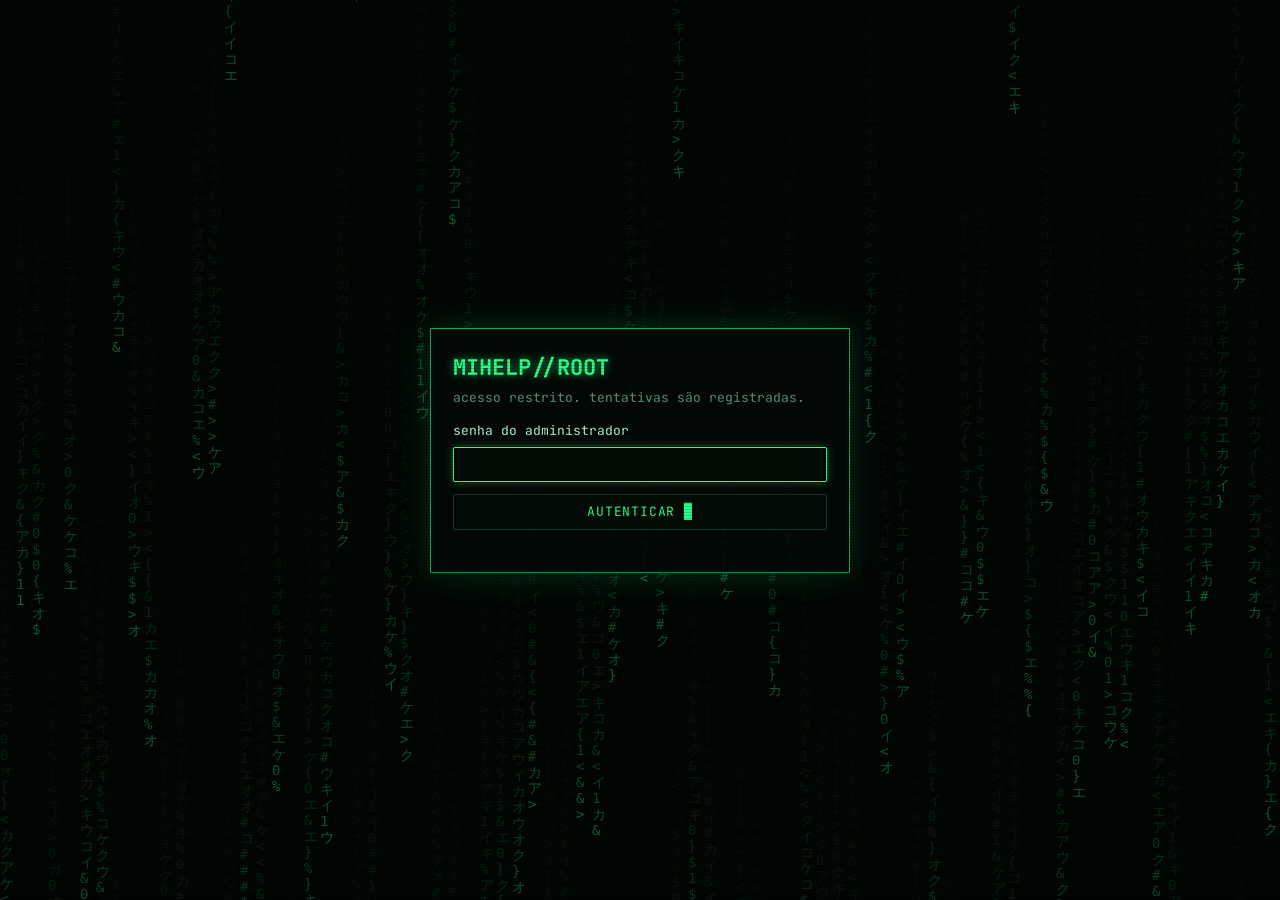
==== commit 0f05220e: "Add files via upload" ====
--- a/admin.html
+++ b/admin.html
@@ -89,7 +89,7 @@
   const p=path.split('?')[0];
   if(p==='/stats')return {ok:true,cad:128,helpers:61,lojas:14};
   if(p==='/config')return {ok:true,meta:'x',titulos:'x',duelo:'x'};
-  if(p==='/admin/usuarios')return {ok:true,itens:[{nome:'Maria Souza',tel:'66999990001',papel:'helper',oficio:'Pintor'},{nome:'João Lima',tel:'66999990002',papel:'cliente',oficio:''},{nome:'Ana Reis',tel:'66999990003',papel:'helper',oficio:'Eletricista'}]};
+  if(p==='/admin/usuarios')return {ok:true,itens:[{nome:'Maria Souza',tel:'66999990001',papel:'helper',oficio:'Pintor'},{nome:'João Lima',tel:'66999990002',papel:'helper',oficio:''},{nome:'Ana Reis',tel:'66999990003',papel:'helper',oficio:'Eletricista'}]};
   if(p==='/admin/oficios')return {ok:true,itens:[{tel:'66999990004',nome:'Carlos',oficio:'Instalador de piso vinílico'},{tel:'66999990005',nome:'Bia',oficio:'Designer de unhas'}]};
   if(p==='/anuncios')return {ok:true,anuncios:[{vaga:1,nome:'Padaria Central',texto:'Pão quentinho toda hora',validade:Date.now()+86400000},{vaga:2,nome:'Mercado Vale',texto:'Ofertas da semana',validade:Date.now()+7200000}]};
   if(p==='/admin/vozes')return {ok:true,itens:[{id:'v1',t:'Buraco na av. principal',reps:3,b:'Centro',oculto:false},{id:'v2',t:'Lâmpada queimada',reps:0,b:'Nova Barra',oculto:true}]};
@@ -164,8 +164,8 @@
  async pessoas(c){
   c.innerHTML='<div class="row"><input id="q" placeholder="nome ou telefone"><button id="bq">buscar</button></div><div id="res"></div>';
   const busca=async()=>{const q=$('#q').value.trim();const r=await req('/admin/usuarios?q='+encodeURIComponent(q));const R=$('#res');R.innerHTML='';
-   (r.j.itens||[]).forEach(u=>{const d=document.createElement('div');d.className='it';d.innerHTML='<div>'+esc(u.nome)+' <small>'+esc(u.tel)+' · '+esc(u.papel)+' · '+esc(u.oficio||'sem ofício')+'</small></div>';
-    d.append(btn(u.papel==='helper'?'→ cliente':'→ helper','am',async()=>{const o=u.papel==='helper'?null:prompt('Ofício (ex: Pintor):','');if(u.papel!=='helper'&&!o)return;await req('/admin/usuario/mudar',{tel:u.tel,papel:u.papel==='helper'?'cliente':'helper',oficio:o||''});busca()}));
+   (r.j.itens||[]).forEach(u=>{const d=document.createElement('div');d.className='it';d.innerHTML='<div>'+esc(u.nome)+' <small>'+esc(u.tel)+' · '+'helper · '+esc(u.oficio||'sem ofício')+'</small></div>';
+    d.append(btn('mudar ofício','am',async()=>{const o=prompt('Ofício (ex: Pintor):',u.oficio||'');if(o===null)return;await req('/admin/usuario/mudar',{tel:u.tel,papel:'helper',oficio:o.trim()});busca()}));
     R.append(d)});if(!(r.j.itens||[]).length)R.textContent='nenhum resultado'};
   $('#bq').onclick=busca;$('#q').onkeydown=e=>{if(e.key==='Enter')busca()};
  },
@@ -291,12 +291,15 @@
  },
 
  async acessos(c){
-  c.innerHTML='<div class="card"><h4>DAR / ESTENDER ACESSO</h4>'
+  c.innerHTML='<div class="card"><h4>MENSALIDADE DO ENTREGADOR (RIVO)</h4><p style="color:var(--mu)">Valor cobrado por 30 dias, por Pix. Sem comissão por corrida. Zero = ainda não definido (ninguém consegue pagar).</p><div class="row"><input id="rvMensal" type="number" min="0" max="1000" step="0.01" placeholder="R$ por mês" style="max-width:140px"><button id="rvSalvar">salvar valor</button></div></div>'
+   +'<div class="card"><h4>DAR / ESTENDER ACESSO</h4>'
    +'<div class="row"><select id="aApp"><option value="mesa">MESA</option><option value="domin">DOMIN</option><option value="rivo">RIVO</option><option value="mihelp">MIHELP</option></select>'
    +'<select id="aTipo"><option value="conta">conta (telefone)</option><option value="loja">loja (chave)</option></select>'
    +'<input id="aAlvo" placeholder="telefone ou chave da loja"><input id="aDias" type="number" placeholder="dias" value="30" style="max-width:100px"></div>'
    +'<div class="row"><button id="aDar">dar acesso</button><button id="aExt" class="am">estender</button></div></div>'
    +'<div class="card"><h4>ACESSOS DESTE APP</h4><div id="aLs"></div></div>';
+  req('/admin/rivo/config').then(r=>{if(r.ok&&r.j&&r.j.ok)$('#rvMensal').value=r.j.mensal||''});
+  $('#rvSalvar').onclick=async()=>{const v=+$('#rvMensal').value;if(!(v>=0&&v<=1000))return log('valor inválido',true);const r=await req('/admin/rivo/config',{mensal:v});if(r.ok)log('mensalidade salva')};
   const carregar=async()=>{const r=await req('/admin/licencas?app='+$('#aApp').value);const L=$('#aLs');L.innerHTML='';
    (r.j.itens||[]).forEach(x=>{const vencido=x.status!=='ativo';const d=document.createElement('div');d.className='it';
     d.innerHTML='<div>'+(x.tipo==='conta'?'📱 ':'🏪 ')+esc(x.nome||x.alvo)+' <small>'+esc(x.alvo)+' · '+(x.status==='revogado'?'REVOGADO':x.status==='vencido'?'VENCIDO há '+Math.abs(x.restantes)+'d':x.restantes+'d restantes')+'</small></div>';
